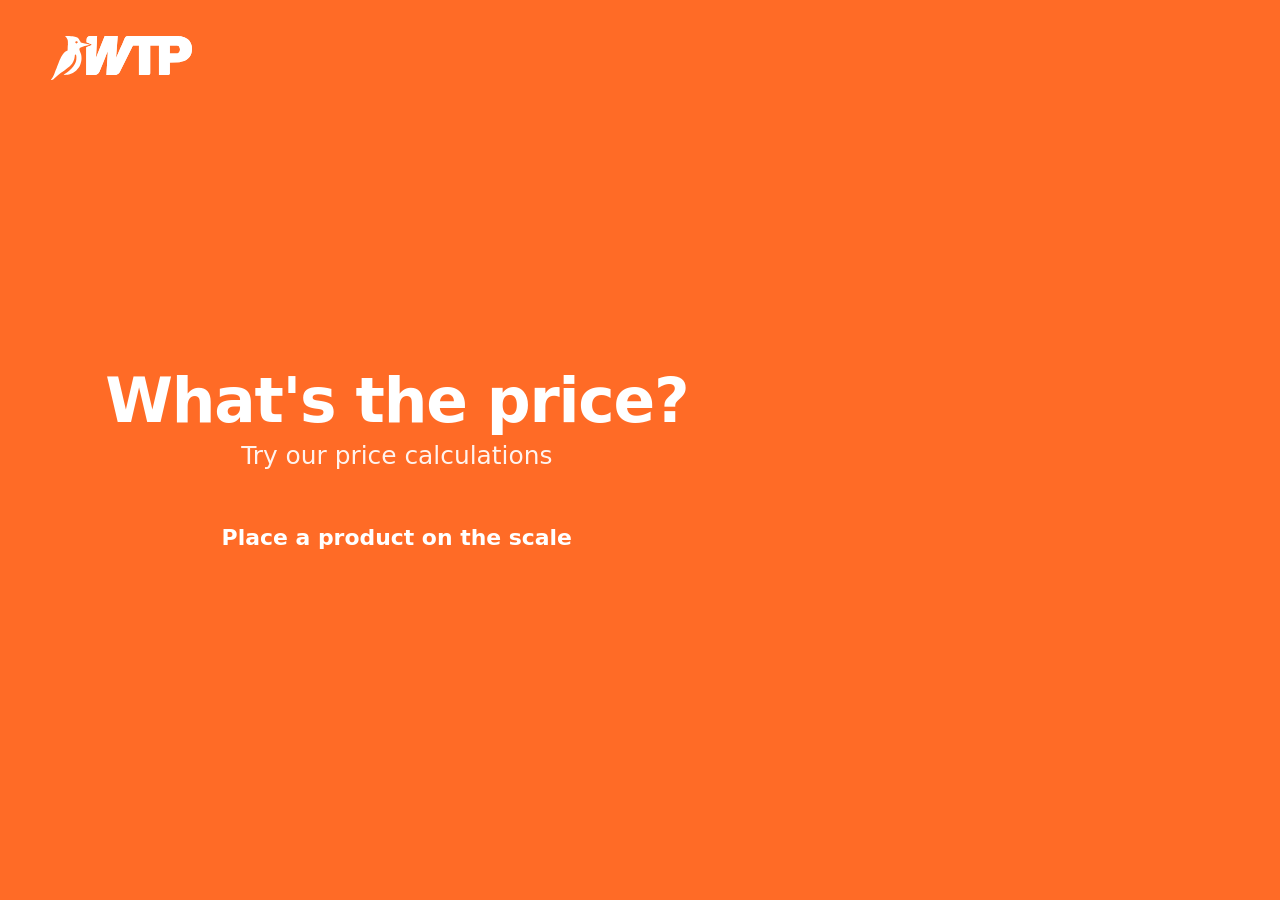
==== index.html @ 4ec13a19 "New WTP wordmark, brand orange #FF6B26, presenter in the corner Replaces the circular badge logos wi" ====
<!DOCTYPE html>
<html lang="en">
  <head>
    <meta charset="UTF-8" />
    <meta name="viewport" content="width=device-width, initial-scale=1.0" />
    <title>What's the price? — Buynamics</title>
    <link rel="stylesheet" href="assets/css/kiosk.css" />
  </head>
  <body>
    <!-- ================= WELCOME ================= -->
    <section class="view view--welcome is-active" id="view-welcome">
      <img src="assets/img/logo-white.svg" alt="Buynamics" class="corner-logo" />

      <div class="welcome">
        <div class="welcome__text">
          <h1>What's the price?</h1>
          <h2>Try our price calculations</h2>
        </div>

        <div class="welcome__prompt">
          <img src="assets/img/triple-chevron-down.svg" alt="" class="chevron" />
          <img src="assets/img/scale.gif" alt="" class="scale-gif" />
          <p>Place a product on the scale</p>
          <img src="assets/img/single-chevron-down.svg" alt="" class="chevron" />
        </div>
      </div>

      <div class="welcome__video">
        <video id="welcome-video" muted loop playsinline preload="auto">
          <source src="assets/video/intro.mp4" type="video/mp4" />
        </video>
      </div>
    </section>

    <!-- ================= LOADING ================= -->
    <section class="view view--loading" id="view-loading">
      <img src="assets/img/logo-white.svg" alt="Buynamics" class="corner-logo" />

      <div class="loading">
        <ul class="loading__steps" id="loading-steps"><!-- built from products.json --></ul>
        <div class="loading__video">
          <video id="loading-video" muted loop playsinline preload="auto">
            <source src="assets/video/loading.mp4" type="video/mp4" />
          </video>
        </div>
      </div>
    </section>

    <!-- ================= PRODUCT ================= -->
    <section class="view view--product" id="view-product">
      <img src="assets/img/logo.svg" alt="Buynamics" class="corner-logo" />

      <div class="product">
        <!-- Left: the receipt -->
        <aside class="receipt" id="receipt">
          <img src="assets/img/logo.svg" alt="" class="receipt__logo" />
          <h2 class="receipt__title">Cost Breakdown</h2>

          <h3 class="receipt__section">Cost Drivers</h3>
          <h4 class="receipt__subsection">Direct Material Costs</h4>
          <dl class="rows rows--materials" id="materials"></dl>
          <dl class="rows rows--distribution" id="distribution"></dl>
          <dl class="rows rows--totals" id="totals"></dl>
        </aside>

        <!-- Right: the product -->
        <main class="detail">
          <header class="detail__head">
            <h1 id="product-name"></h1>
            <div class="origin" id="origin" hidden>
              <span class="origin__label">Origin:</span>
              <span class="origin__value">
                <img id="origin-flag" alt="" />
                <span id="origin-country"></span>
              </span>
            </div>
          </header>

          <div class="specs" id="specs" hidden>
            <div><span class="specs__label">Dimensions:</span> <span id="spec-dimensions"></span></div>
            <div><span class="specs__label">Weight:</span> <span id="spec-weight"></span></div>
            <div><span class="specs__label">EAN code:</span> <span id="spec-ean"></span></div>
            <div><span class="specs__label">NAICS code:</span> <span id="spec-naics"></span></div>
          </div>

          <div class="detail__video">
            <video id="product-video" muted loop playsinline preload="auto"></video>
          </div>

          <div class="impact" id="impact" hidden>
            <div class="impact__head">
              <strong>Coming soon</strong> <span>Impact metrics</span>
            </div>
            <div class="impact__row">
              <span class="impact__label">Social:</span> <span id="impact-social"></span>
              <span class="impact__label">Environmental:</span> <span id="impact-environmental"></span>
              <span class="impact__label">Total:</span> <span id="impact-total"></span>
              <span class="impact__label">CO₂-eq:</span> <span id="impact-co2"></span>
            </div>
          </div>
        </main>
      </div>

      <footer class="footer" id="footer"></footer>
    </section>

    <!-- Shown only if products.json fails to load -->
    <div class="fatal" id="fatal" hidden></div>

    <script src="assets/js/kiosk.js"></script>
  </body>
</html>
---- assets/css/kiosk.css ----
/* ==========================================================================
   WTP Scale kiosk — September 2026
   Hand-written, no framework. Everything here is local: the kiosk must run
   with no network at all.

   Sizing: the rig travels to conferences and gets whatever landscape screen
   the venue provides. Type and spacing scale from viewport units via clamp(),
   and every view keeps a safe margin so nothing lands under a bezel or off
   the edge of an overscanning projector.
   ========================================================================== */

@font-face {
  font-family: "Inter";
  src: url("../fonts/Inter-VariableFont_opsz,wght.ttf") format("truetype");
  font-weight: 100 900;
  font-style: normal;
  font-display: block;
}
@font-face {
  font-family: "Inter";
  src: url("../fonts/Inter-Italic-VariableFont_opsz,wght.ttf") format("truetype");
  font-weight: 100 900;
  font-style: italic;
  font-display: block;
}
@font-face {
  font-family: "IBM Plex Mono";
  src: url("../fonts/IBMPlexMono-Medium.ttf") format("truetype");
  font-weight: 500;
  font-style: normal;
  font-display: block;
}

:root {
  --blue: #002e5a;
  --orange: #ff6b26;
  --neutral: #f1f1f1;
  --white: #fff;
  --ink: #111;
  --ink-soft: #4a4a4a;
  --line: #e0e0e0;

  /* One knob drives the whole type scale, so an odd venue resolution
     shrinks everything proportionally instead of clipping. */
  --u: clamp(0.62rem, 0.83vw + 0.25rem, 1.05rem);
  --safe-x: 4vw;
  --safe-y: 4vh;
  --radius: 0.6rem;

  font-family: "Inter", system-ui, sans-serif;
}

* { box-sizing: border-box; }

html, body {
  margin: 0;
  padding: 0;
  height: 100%;
  width: 100%;
  overflow: hidden;
  background: var(--orange);
  color: var(--ink);
  cursor: none;                 /* kiosk: never show a pointer */
  -webkit-font-smoothing: antialiased;
}

/* --------------------------------------------------------------- views -- */
/* Three views live in the DOM at once; only one is visible. The page never
   navigates, so there is no reload flash between tag scans. */

.view {
  position: fixed;
  inset: 0;
  display: none;
  opacity: 0;
  transition: opacity 260ms ease;
}
.view.is-active { display: block; opacity: 1; }
.view.is-entering { opacity: 0; }

/* Welcome and loading lead with WTP orange; the product page stays neutral
   so the cost breakdown reads as the payoff rather than more branding. */
.view--welcome,
.view--loading { background: var(--orange); color: var(--white); }
.view--product { background: var(--neutral); }

.corner-logo {
  position: absolute;
  top: var(--safe-y);
  left: var(--safe-x);
  width: clamp(7rem, 11vw, 13rem);
  height: auto;
  z-index: 5;
}

video { display: block; }

/* ------------------------------------------------------------- welcome -- */

.welcome {
  height: 100%;
  /* Right padding keeps the text clear of the presenter in the corner. */
  padding: calc(var(--safe-y) * 1.6) 42vw var(--safe-y) var(--safe-x);
  display: grid;
  grid-template-rows: auto auto;
  gap: calc(var(--u) * 3);
  justify-items: center;
  align-content: center;
  text-align: center;
}

.welcome__text h1 {
  margin: 0;
  font-size: calc(var(--u) * 4.2);
  font-weight: 800;
  letter-spacing: -0.02em;
  color: var(--white);
}
.welcome__text h2 {
  margin: calc(var(--u) * 0.3) 0 0;
  font-size: calc(var(--u) * 1.7);
  font-weight: 400;
  color: var(--white);
  opacity: 0.92;
}

.welcome__video {
  position: absolute;
  right: 0;
  bottom: 0;
  z-index: 2;
  pointer-events: none;
  display: flex;
  align-items: flex-end;
}
.welcome__video video {
  /* Sized off the viewport height so he keeps human proportions on any
     screen, and anchored flush to the corner: no frame, no rounding. */
  height: 78vh;
  width: auto;
  max-width: 46vw;
  object-fit: contain;
  object-position: bottom right;
  display: block;
}

.welcome__prompt {
  display: flex;
  flex-direction: column;
  align-items: center;
  gap: calc(var(--u) * 0.4);
}
.welcome__prompt p {
  margin: 0;
  font-size: calc(var(--u) * 1.5);
  font-weight: 600;
}
.chevron { width: calc(var(--u) * 2.2); height: auto; }
.scale-gif { width: calc(var(--u) * 7); height: auto; }

/* ------------------------------------------------------------- loading -- */

.loading {
  height: 100%;
  padding: calc(var(--safe-y) * 1.6) var(--safe-x) var(--safe-y);
  display: grid;
  grid-template-columns: minmax(0, 1fr) minmax(0, 1fr);
  align-items: center;
  gap: calc(var(--u) * 3);
}

.loading__steps { list-style: none; margin: 0; padding: 0; display: grid; gap: calc(var(--u) * 1.4); }
.loading__steps li {
  display: flex;
  align-items: center;
  gap: calc(var(--u) * 1);
  font-size: calc(var(--u) * 1.7);
}

/* Spinner until the step "completes", then a tick. */
.step__icon {
  flex: none;
  width: calc(var(--u) * 2.1);
  height: calc(var(--u) * 2.1);
  border-radius: 50%;
  border: 3px solid rgba(255, 255, 255, 0.3);
  border-top-color: var(--white);
  animation: spin 900ms linear infinite;
}
.loading__steps li.is-done .step__icon {
  animation: none;
  border: none;
  background: var(--white);
  -webkit-mask: url("../img/check.svg") center / 62% no-repeat;
  mask: url("../img/check.svg") center / 62% no-repeat;
}
.loading__steps li.is-done { opacity: 0.85; }

@keyframes spin { to { transform: rotate(360deg); } }

.loading__video { min-width: 0; display: flex; justify-content: center; }
.loading__video video {
  /* intro.mp4 and loading.mp4 carry a non-square pixel aspect ratio and
     display portrait (9:16). Let the box hug the video instead of stretching
     to the column, so the frame wraps the picture rather than empty space. */
  width: auto;
  height: auto;
  max-width: 100%;
  max-height: 72vh;
  object-fit: contain;
  border-radius: 1.1rem;
  box-shadow: 0 0 0 0.35rem rgba(255, 255, 255, 0.9),
              0 1.2rem 2.5rem rgba(0, 0, 0, 0.22);
}

/* ------------------------------------------------------------- product -- */

.product {
  height: 100%;
  padding: calc(var(--safe-y) * 1.5) var(--safe-x) calc(var(--safe-y) + var(--u) * 3.4);
  display: grid;
  grid-template-columns: clamp(16rem, 20vw, 22rem) minmax(0, 1fr);
  gap: calc(var(--u) * 2.4);
  align-items: stretch;      /* let the detail column fill the height */
  max-width: 1900px;
  margin: 0 auto;
}

/* --- receipt ------------------------------------------------------------ */

.receipt {
  background: var(--white);
  border-radius: 0.2em;      /* receipts do not have rounded corners */
  box-shadow: 0 1px 3px rgba(0, 0, 0, 0.08);
  padding: 1.5em 1.25em;
  align-self: start;         /* card hugs its content, column still stretches */
  max-height: 100%;
  font-size: var(--u);       /* JS shrinks this to fit; see fitReceipt() */
  overflow: hidden;
  display: flex;
  flex-direction: column;
  gap: 0.5em;
}
.receipt__logo { width: 7.5em; align-self: center; margin-bottom: 0.5em; }
.receipt__title {
  margin: 0 0 0.5em;
  padding-bottom: 0.5em;
  border-bottom: 1px dashed var(--line);
  text-align: center;
  font-size: 1.35em;
  letter-spacing: 0.02em;
  color: var(--orange);
}
.receipt__section {
  margin: 0;
  font-family: "IBM Plex Mono", ui-monospace, monospace;
  font-size: 0.95em;
  text-transform: uppercase;
  letter-spacing: 0.08em;
  color: var(--orange);
}
.receipt__subsection {
  margin: 0.5em 0 0;
  font-family: "IBM Plex Mono", ui-monospace, monospace;
  font-size: 0.82em;
  text-transform: uppercase;
  letter-spacing: 0.06em;
  color: var(--ink-soft);
  font-weight: 500;
}

.rows { margin: 0; display: grid; gap: 0.22em; font-size: 0.92em; }
.rows > div { display: flex; align-items: flex-end; gap: 0.3em; }
.rows dt { color: var(--ink-soft); flex: 0 1 auto; }

/* The leader is its own element so a long material name can wrap without
   the dots colliding with it. */
.leader {
  flex: 1 1 auto;
  min-width: 1.2em;
  border-bottom: 1px dotted #c9c9c9;
  transform: translateY(-0.32em);
}
.rows dd {
  margin: 0;
  white-space: nowrap;
  flex: none;
  font-family: "IBM Plex Mono", ui-monospace, monospace;
  font-variant-numeric: tabular-nums;
  color: var(--ink);
}

.rows--materials { padding-left: 0.4em; }
.rows--distribution { margin-top: 0.8em; }
.rows--totals { margin-top: 0.6em; }

.row--strong { font-weight: 700; }
.row--strong dt { color: var(--ink); }
.row--rule { border-top: 1px dashed var(--line); padding-top: 0.4em; margin-top: 0.4em; }
.row--grand { font-size: 1.35em; font-weight: 700; color: var(--orange); }
.row--grand dt { color: var(--orange); }
.row--grand dd { color: var(--orange); }
.row--grand .leader { border-bottom-color: transparent; }
/* Strong rows carry their own weight; the dots would only add noise. */
.row--strong .leader { border-bottom-style: none; }

/* --- detail ------------------------------------------------------------- */

.detail { min-width: 0; display: flex; flex-direction: column; gap: calc(var(--u) * 1.1); }

.detail__head { display: flex; justify-content: space-between; align-items: flex-start; gap: var(--u); }
.detail__head h1 {
  margin: 0;
  font-size: calc(var(--u) * 2.6);
  font-weight: 800;
  letter-spacing: -0.01em;
}
.detail__head h1 span { color: var(--ink-soft); font-weight: 500; }

.mono, .origin, .specs, .impact {
  font-family: "IBM Plex Mono", ui-monospace, monospace;
  font-size: calc(var(--u) * 0.92);
  text-transform: uppercase;
  letter-spacing: 0.04em;
}

.origin {
  background: var(--white);
  border-radius: var(--radius);
  padding: calc(var(--u) * 0.6) calc(var(--u) * 0.8);
  box-shadow: 0 1px 3px rgba(0, 0, 0, 0.06);
  white-space: nowrap;
}
.origin__label { color: var(--ink-soft); }
.origin__value { display: inline-flex; align-items: center; gap: calc(var(--u) * 0.4); color: var(--orange); }
.origin__value img { height: calc(var(--u) * 0.9); width: auto; display: block; }

.specs {
  background: var(--white);
  border-radius: var(--radius);
  padding: calc(var(--u) * 0.8);
  box-shadow: 0 1px 3px rgba(0, 0, 0, 0.06);
  display: grid;
  grid-template-columns: repeat(2, minmax(0, 1fr));
  gap: calc(var(--u) * 0.4) calc(var(--u) * 2);
}
.specs__label { color: var(--ink-soft); }
.specs span:not(.specs__label) { color: var(--orange); }
.specs > div.is-empty { display: none; }
.specs[hidden], .impact[hidden], .origin[hidden] { display: none; }

.detail__video {
  flex: 1 1 auto;
  min-height: 0;
  /* Matches the page so object-fit letterboxing is invisible; a white card
     here left visible bars above and below clips that are not 16:9. */
  background: var(--neutral);
  border-radius: var(--radius);
  overflow: hidden;
  display: flex;
}
.detail__video video { width: 100%; height: 100%; object-fit: contain; }

.impact {
  background: var(--white);
  border-radius: var(--radius);
  padding: calc(var(--u) * 0.8);
  box-shadow: 0 1px 3px rgba(0, 0, 0, 0.06);
}
.impact__head { margin-bottom: calc(var(--u) * 0.5); color: var(--ink-soft); }
.impact__head strong { color: var(--ink); }
.impact__row { display: flex; flex-wrap: wrap; gap: calc(var(--u) * 0.3) calc(var(--u) * 0.9); }
.impact__row span:not(.impact__label) { color: var(--orange); }
.impact__label { color: var(--ink-soft); }

/* -------------------------------------------------------------- footer -- */

.footer {
  position: absolute;
  left: 0;
  right: 0;
  bottom: 0;
  background: var(--orange);
  color: var(--white);
  text-align: center;
  padding: calc(var(--u) * 0.7);
  font-size: calc(var(--u) * 1.1);
  font-weight: 600;
}

/* --------------------------------------------------------------- fatal -- */

.fatal {
  position: fixed;
  inset: 0;
  z-index: 99;
  background: var(--blue);   /* deliberately not orange: an error should not look like the brand */
  color: var(--white);
  display: flex;
  align-items: center;
  justify-content: center;
  padding: 10vh;
  text-align: center;
  font-size: calc(var(--u) * 1.4);
  line-height: 1.6;
}
.fatal[hidden] { display: none; }

/* ------------------------------------------------------- narrow screens -- */
/* Venue screens are always landscape, but a short one (e.g. 1280x720)
   needs the receipt to stay readable rather than overflow. */

@media (max-height: 800px) {
  :root { --safe-y: 3vh; }
  .specs { gap: calc(var(--u) * 0.3) calc(var(--u) * 1.2); }
}

@media (max-aspect-ratio: 5/4) {
  /* Unexpectedly squarish or portrait screen: stack instead of clipping. */
  .product { grid-template-columns: minmax(0, 1fr); grid-template-rows: auto 1fr; }
  .loading { grid-template-columns: minmax(0, 1fr); }
  .loading__video { display: none; }
}
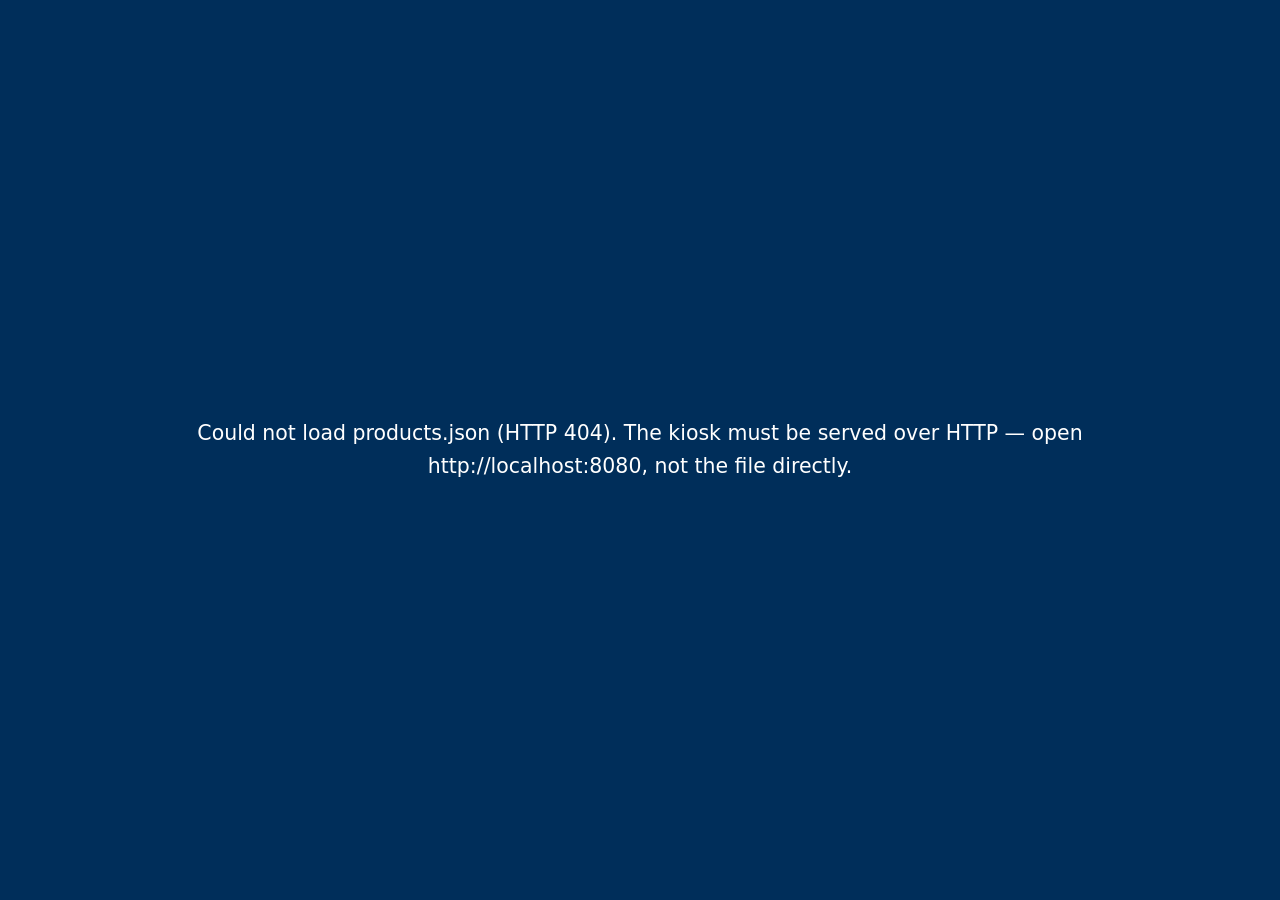
==== commit 54820b73: "Orange welcome and loading screens, receipt-style cost card Welcome and loading now lead with WTP or" ====
--- a/index.html
+++ b/index.html
@@ -17,18 +17,18 @@
           <h2>Try our price calculations</h2>
         </div>
 
+        <div class="welcome__video">
+          <video id="welcome-video" muted loop playsinline preload="auto">
+            <source src="assets/video/intro.mp4" type="video/mp4" />
+          </video>
+        </div>
+
         <div class="welcome__prompt">
           <img src="assets/img/triple-chevron-down.svg" alt="" class="chevron" />
           <img src="assets/img/scale.gif" alt="" class="scale-gif" />
           <p>Place a product on the scale</p>
           <img src="assets/img/single-chevron-down.svg" alt="" class="chevron" />
         </div>
-      </div>
-
-      <div class="welcome__video">
-        <video id="welcome-video" muted loop playsinline preload="auto">
-          <source src="assets/video/intro.mp4" type="video/mp4" />
-        </video>
       </div>
     </section>
 
@@ -48,12 +48,12 @@
 
     <!-- ================= PRODUCT ================= -->
     <section class="view view--product" id="view-product">
-      <img src="assets/img/logo.svg" alt="Buynamics" class="corner-logo" />
+      <img src="assets/img/logo-colour.svg" alt="Buynamics" class="corner-logo" />
 
       <div class="product">
         <!-- Left: the receipt -->
         <aside class="receipt" id="receipt">
-          <img src="assets/img/logo.svg" alt="" class="receipt__logo" />
+          <img src="assets/img/logo-colour.svg" alt="" class="receipt__logo" />
           <h2 class="receipt__title">Cost Breakdown</h2>
 
           <h3 class="receipt__section">Cost Drivers</h3>
--- a/assets/css/kiosk.css
+++ b/assets/css/kiosk.css
@@ -33,7 +33,7 @@
 
 :root {
   --blue: #002e5a;
-  --orange: #ff6b26;
+  --orange: #e8710a;
   --neutral: #f1f1f1;
   --white: #fff;
   --ink: #111;
@@ -88,7 +88,7 @@
   position: absolute;
   top: var(--safe-y);
   left: var(--safe-x);
-  width: clamp(7rem, 11vw, 13rem);
+  width: calc(var(--u) * 6);
   height: auto;
   z-index: 5;
 }
@@ -99,11 +99,10 @@
 
 .welcome {
   height: 100%;
-  /* Right padding keeps the text clear of the presenter in the corner. */
-  padding: calc(var(--safe-y) * 1.6) 42vw var(--safe-y) var(--safe-x);
+  padding: calc(var(--safe-y) * 1.6) var(--safe-x) var(--safe-y);
   display: grid;
-  grid-template-rows: auto auto;
-  gap: calc(var(--u) * 3);
+  grid-template-rows: auto 1fr auto;
+  gap: calc(var(--u) * 1.2);
   justify-items: center;
   align-content: center;
   text-align: center;
@@ -125,23 +124,21 @@
 }
 
 .welcome__video {
-  position: absolute;
-  right: 0;
-  bottom: 0;
-  z-index: 2;
-  pointer-events: none;
-  display: flex;
-  align-items: flex-end;
+  min-height: 0;                /* lets the video shrink inside the grid row */
+  width: 100%;
+  display: flex;
+  justify-content: center;
+  align-items: center;
 }
 .welcome__video video {
-  /* Sized off the viewport height so he keeps human proportions on any
-     screen, and anchored flush to the corner: no frame, no rounding. */
-  height: 78vh;
+  max-height: 100%;
+  max-width: min(100%, 70vw);
+  height: auto;
   width: auto;
-  max-width: 46vw;
   object-fit: contain;
-  object-position: bottom right;
-  display: block;
+  border-radius: 1.1rem;
+  box-shadow: 0 0 0 0.35rem rgba(255, 255, 255, 0.9),
+              0 1.2rem 2.5rem rgba(0, 0, 0, 0.22);
 }
 
 .welcome__prompt {
@@ -241,7 +238,7 @@
   flex-direction: column;
   gap: 0.5em;
 }
-.receipt__logo { width: 7.5em; align-self: center; margin-bottom: 0.5em; }
+.receipt__logo { width: 4.6em; align-self: center; margin-bottom: 0.3em; }
 .receipt__title {
   margin: 0 0 0.5em;
   padding-bottom: 0.5em;
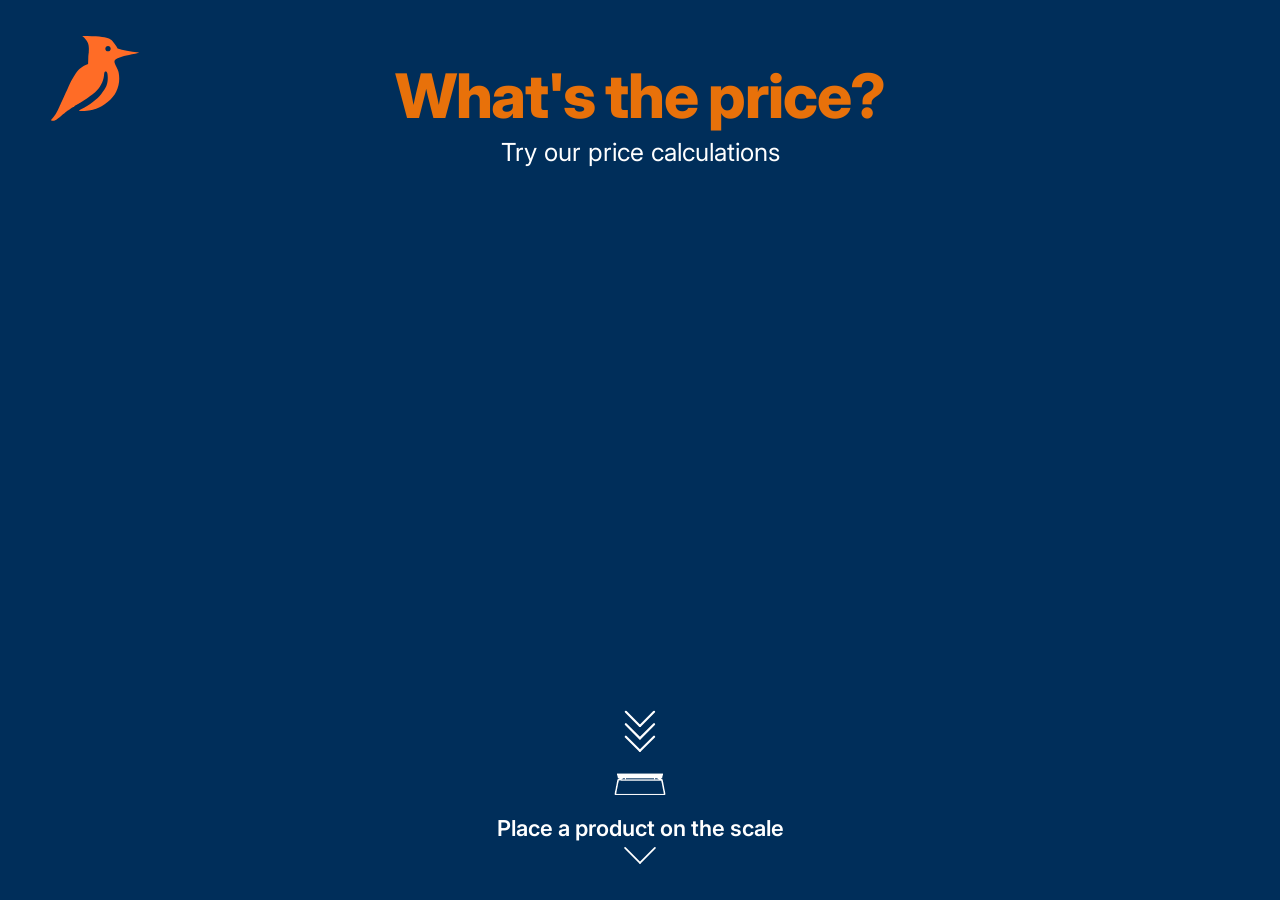
==== commit 9ed91405: "September 2026 rebuild: offline kiosk, one data file, no Selenium Replaces the hand-copied per-produ" ====
--- a/index.html
+++ b/index.html
@@ -9,7 +9,7 @@
   <body>
     <!-- ================= WELCOME ================= -->
     <section class="view view--welcome is-active" id="view-welcome">
-      <img src="assets/img/logo-white.svg" alt="Buynamics" class="corner-logo" />
+      <img src="assets/img/logo-orange2.svg" alt="Buynamics" class="corner-logo" />
 
       <div class="welcome">
         <div class="welcome__text">
@@ -34,7 +34,7 @@
 
     <!-- ================= LOADING ================= -->
     <section class="view view--loading" id="view-loading">
-      <img src="assets/img/logo-white.svg" alt="Buynamics" class="corner-logo" />
+      <img src="assets/img/logo-orange2.svg" alt="Buynamics" class="corner-logo" />
 
       <div class="loading">
         <ul class="loading__steps" id="loading-steps"><!-- built from products.json --></ul>
--- a/assets/css/kiosk.css
+++ b/assets/css/kiosk.css
@@ -58,7 +58,7 @@
   height: 100%;
   width: 100%;
   overflow: hidden;
-  background: var(--orange);
+  background: var(--blue);
   color: var(--ink);
   cursor: none;                 /* kiosk: never show a pointer */
   -webkit-font-smoothing: antialiased;
@@ -78,10 +78,8 @@
 .view.is-active { display: block; opacity: 1; }
 .view.is-entering { opacity: 0; }
 
-/* Welcome and loading lead with WTP orange; the product page stays neutral
-   so the cost breakdown reads as the payoff rather than more branding. */
 .view--welcome,
-.view--loading { background: var(--orange); color: var(--white); }
+.view--loading { background: var(--blue); color: var(--white); }
 .view--product { background: var(--neutral); }
 
 .corner-logo {
@@ -113,14 +111,13 @@
   font-size: calc(var(--u) * 4.2);
   font-weight: 800;
   letter-spacing: -0.02em;
-  color: var(--white);
+  color: var(--orange);
 }
 .welcome__text h2 {
   margin: calc(var(--u) * 0.3) 0 0;
   font-size: calc(var(--u) * 1.7);
   font-weight: 400;
   color: var(--white);
-  opacity: 0.92;
 }
 
 .welcome__video {
@@ -136,9 +133,7 @@
   height: auto;
   width: auto;
   object-fit: contain;
-  border-radius: 1.1rem;
-  box-shadow: 0 0 0 0.35rem rgba(255, 255, 255, 0.9),
-              0 1.2rem 2.5rem rgba(0, 0, 0, 0.22);
+  border-radius: var(--radius);
 }
 
 .welcome__prompt {
@@ -180,14 +175,14 @@
   width: calc(var(--u) * 2.1);
   height: calc(var(--u) * 2.1);
   border-radius: 50%;
-  border: 3px solid rgba(255, 255, 255, 0.3);
-  border-top-color: var(--white);
+  border: 3px solid rgba(255, 255, 255, 0.25);
+  border-top-color: var(--orange);
   animation: spin 900ms linear infinite;
 }
 .loading__steps li.is-done .step__icon {
   animation: none;
   border: none;
-  background: var(--white);
+  background: var(--orange);
   -webkit-mask: url("../img/check.svg") center / 62% no-repeat;
   mask: url("../img/check.svg") center / 62% no-repeat;
 }
@@ -197,17 +192,10 @@
 
 .loading__video { min-width: 0; display: flex; justify-content: center; }
 .loading__video video {
-  /* intro.mp4 and loading.mp4 carry a non-square pixel aspect ratio and
-     display portrait (9:16). Let the box hug the video instead of stretching
-     to the column, so the frame wraps the picture rather than empty space. */
-  width: auto;
-  height: auto;
-  max-width: 100%;
+  width: 100%;
   max-height: 72vh;
   object-fit: contain;
-  border-radius: 1.1rem;
-  box-shadow: 0 0 0 0.35rem rgba(255, 255, 255, 0.9),
-              0 1.2rem 2.5rem rgba(0, 0, 0, 0.22);
+  border-radius: var(--radius);
 }
 
 /* ------------------------------------------------------------- product -- */
@@ -216,7 +204,7 @@
   height: 100%;
   padding: calc(var(--safe-y) * 1.5) var(--safe-x) calc(var(--safe-y) + var(--u) * 3.4);
   display: grid;
-  grid-template-columns: clamp(16rem, 20vw, 22rem) minmax(0, 1fr);
+  grid-template-columns: minmax(0, 1fr) minmax(0, 2fr);
   gap: calc(var(--u) * 2.4);
   align-items: stretch;      /* let the detail column fill the height */
   max-width: 1900px;
@@ -227,9 +215,9 @@
 
 .receipt {
   background: var(--white);
-  border-radius: 0.2em;      /* receipts do not have rounded corners */
+  border-radius: var(--radius);
   box-shadow: 0 1px 3px rgba(0, 0, 0, 0.08);
-  padding: 1.5em 1.25em;
+  padding: 1.6em;
   align-self: start;         /* card hugs its content, column still stretches */
   max-height: 100%;
   font-size: var(--u);       /* JS shrinks this to fit; see fitReceipt() */
@@ -238,54 +226,22 @@
   flex-direction: column;
   gap: 0.5em;
 }
-.receipt__logo { width: 4.6em; align-self: center; margin-bottom: 0.3em; }
+.receipt__logo { width: 5.5em; align-self: center; margin-bottom: 0.4em; }
 .receipt__title {
-  margin: 0 0 0.5em;
-  padding-bottom: 0.5em;
-  border-bottom: 1px dashed var(--line);
+  margin: 0 0 0.6em;
+  padding-bottom: 0.6em;
+  border-bottom: 1px solid var(--line);
   text-align: center;
-  font-size: 1.35em;
-  letter-spacing: 0.02em;
+  font-size: 1.6em;
   color: var(--orange);
 }
-.receipt__section {
-  margin: 0;
-  font-family: "IBM Plex Mono", ui-monospace, monospace;
-  font-size: 0.95em;
-  text-transform: uppercase;
-  letter-spacing: 0.08em;
-  color: var(--orange);
-}
-.receipt__subsection {
-  margin: 0.5em 0 0;
-  font-family: "IBM Plex Mono", ui-monospace, monospace;
-  font-size: 0.82em;
-  text-transform: uppercase;
-  letter-spacing: 0.06em;
-  color: var(--ink-soft);
-  font-weight: 500;
-}
-
-.rows { margin: 0; display: grid; gap: 0.22em; font-size: 0.92em; }
-.rows > div { display: flex; align-items: flex-end; gap: 0.3em; }
-.rows dt { color: var(--ink-soft); flex: 0 1 auto; }
-
-/* The leader is its own element so a long material name can wrap without
-   the dots colliding with it. */
-.leader {
-  flex: 1 1 auto;
-  min-width: 1.2em;
-  border-bottom: 1px dotted #c9c9c9;
-  transform: translateY(-0.32em);
-}
-.rows dd {
-  margin: 0;
-  white-space: nowrap;
-  flex: none;
-  font-family: "IBM Plex Mono", ui-monospace, monospace;
-  font-variant-numeric: tabular-nums;
-  color: var(--ink);
-}
+.receipt__section { margin: 0; font-size: 1.35em; color: var(--orange); }
+.receipt__subsection { margin: 0.4em 0 0; font-size: 1.1em; color: var(--orange); font-weight: 500; }
+
+.rows { margin: 0; display: grid; gap: 0.18em; font-size: 1em; }
+.rows > div { display: flex; justify-content: space-between; gap: 1em; }
+.rows dt { color: var(--ink-soft); }
+.rows dd { margin: 0; white-space: nowrap; font-variant-numeric: tabular-nums; }
 
 .rows--materials { padding-left: 0.4em; }
 .rows--distribution { margin-top: 0.8em; }
@@ -293,13 +249,9 @@
 
 .row--strong { font-weight: 700; }
 .row--strong dt { color: var(--ink); }
-.row--rule { border-top: 1px dashed var(--line); padding-top: 0.4em; margin-top: 0.4em; }
-.row--grand { font-size: 1.35em; font-weight: 700; color: var(--orange); }
+.row--rule { border-top: 1px solid var(--line); padding-top: 0.35em; margin-top: 0.35em; }
+.row--grand { font-size: 1.5em; font-weight: 700; color: var(--orange); }
 .row--grand dt { color: var(--orange); }
-.row--grand dd { color: var(--orange); }
-.row--grand .leader { border-bottom-color: transparent; }
-/* Strong rows carry their own weight; the dots would only add noise. */
-.row--strong .leader { border-bottom-style: none; }
 
 /* --- detail ------------------------------------------------------------- */
 
@@ -391,7 +343,7 @@
   position: fixed;
   inset: 0;
   z-index: 99;
-  background: var(--blue);   /* deliberately not orange: an error should not look like the brand */
+  background: var(--blue);
   color: var(--white);
   display: flex;
   align-items: center;
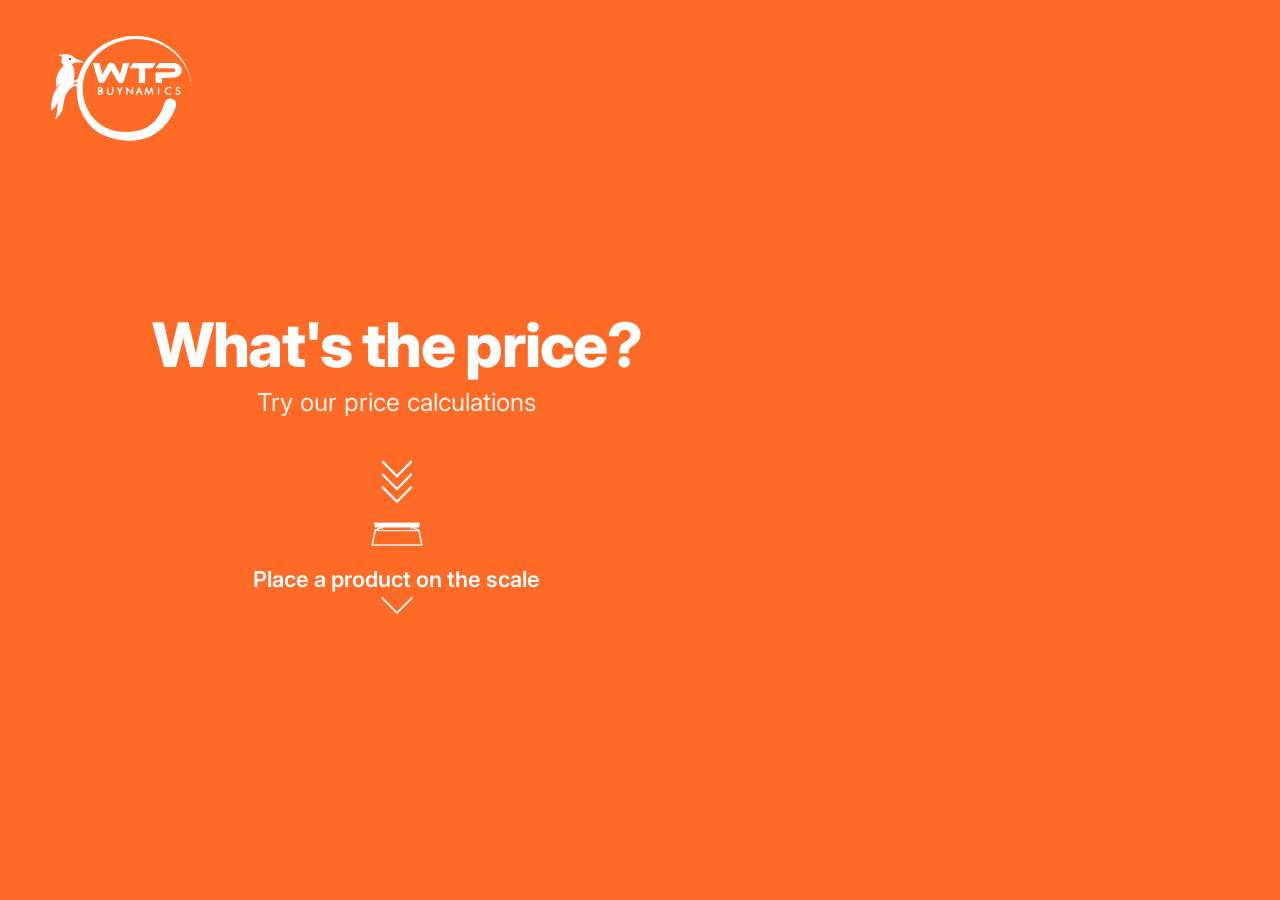
==== commit ff9ece20: "Loop watchdog, RFID auto-detect and health, keyed presenter clip Loop: measured on the Pi via DevToo" ====
--- a/index.html
+++ b/index.html
@@ -9,18 +9,12 @@
   <body>
     <!-- ================= WELCOME ================= -->
     <section class="view view--welcome is-active" id="view-welcome">
-      <img src="assets/img/logo-orange2.svg" alt="Buynamics" class="corner-logo" />
+      <img src="assets/img/logo-white.svg" alt="Buynamics" class="corner-logo" />
 
       <div class="welcome">
         <div class="welcome__text">
           <h1>What's the price?</h1>
           <h2>Try our price calculations</h2>
-        </div>
-
-        <div class="welcome__video">
-          <video id="welcome-video" muted loop playsinline preload="auto">
-            <source src="assets/video/intro.mp4" type="video/mp4" />
-          </video>
         </div>
 
         <div class="welcome__prompt">
@@ -30,11 +24,19 @@
           <img src="assets/img/single-chevron-down.svg" alt="" class="chevron" />
         </div>
       </div>
+
+      <div class="welcome__video">
+        <video id="welcome-video" muted loop playsinline preload="auto">
+          <!-- intro-keyed.mp4: same clip with the blue studio background replaced by
+               the brand orange (tools/key-video.sh). intro.mp4 is the original. -->
+          <source src="assets/video/intro-keyed.mp4" type="video/mp4" />
+        </video>
+      </div>
     </section>
 
     <!-- ================= LOADING ================= -->
     <section class="view view--loading" id="view-loading">
-      <img src="assets/img/logo-orange2.svg" alt="Buynamics" class="corner-logo" />
+      <img src="assets/img/logo-white.svg" alt="Buynamics" class="corner-logo" />
 
       <div class="loading">
         <ul class="loading__steps" id="loading-steps"><!-- built from products.json --></ul>
@@ -48,12 +50,12 @@
 
     <!-- ================= PRODUCT ================= -->
     <section class="view view--product" id="view-product">
-      <img src="assets/img/logo-colour.svg" alt="Buynamics" class="corner-logo" />
+      <img src="assets/img/logo.svg" alt="Buynamics" class="corner-logo" />
 
       <div class="product">
         <!-- Left: the receipt -->
         <aside class="receipt" id="receipt">
-          <img src="assets/img/logo-colour.svg" alt="" class="receipt__logo" />
+          <img src="assets/img/logo.svg" alt="" class="receipt__logo" />
           <h2 class="receipt__title">Cost Breakdown</h2>
 
           <h3 class="receipt__section">Cost Drivers</h3>
@@ -104,6 +106,9 @@
       <footer class="footer" id="footer"></footer>
     </section>
 
+    <!-- Shown only while the RFID reader is not answering -->
+    <div class="reader-warning" id="reader-warning" hidden></div>
+
     <!-- Shown only if products.json fails to load -->
     <div class="fatal" id="fatal" hidden></div>
 
--- a/assets/css/kiosk.css
+++ b/assets/css/kiosk.css
@@ -33,7 +33,7 @@
 
 :root {
   --blue: #002e5a;
-  --orange: #e8710a;
+  --orange: #ff6b26;
   --neutral: #f1f1f1;
   --white: #fff;
   --ink: #111;
@@ -58,7 +58,7 @@
   height: 100%;
   width: 100%;
   overflow: hidden;
-  background: var(--blue);
+  background: var(--orange);
   color: var(--ink);
   cursor: none;                 /* kiosk: never show a pointer */
   -webkit-font-smoothing: antialiased;
@@ -78,15 +78,17 @@
 .view.is-active { display: block; opacity: 1; }
 .view.is-entering { opacity: 0; }
 
+/* Welcome and loading lead with WTP orange; the product page stays neutral
+   so the cost breakdown reads as the payoff rather than more branding. */
 .view--welcome,
-.view--loading { background: var(--blue); color: var(--white); }
+.view--loading { background: var(--orange); color: var(--white); }
 .view--product { background: var(--neutral); }
 
 .corner-logo {
   position: absolute;
   top: var(--safe-y);
   left: var(--safe-x);
-  width: calc(var(--u) * 6);
+  width: clamp(7rem, 11vw, 13rem);
   height: auto;
   z-index: 5;
 }
@@ -97,10 +99,11 @@
 
 .welcome {
   height: 100%;
-  padding: calc(var(--safe-y) * 1.6) var(--safe-x) var(--safe-y);
+  /* Right padding keeps the text clear of the presenter in the corner. */
+  padding: calc(var(--safe-y) * 1.6) 42vw var(--safe-y) var(--safe-x);
   display: grid;
-  grid-template-rows: auto 1fr auto;
-  gap: calc(var(--u) * 1.2);
+  grid-template-rows: auto auto;
+  gap: calc(var(--u) * 3);
   justify-items: center;
   align-content: center;
   text-align: center;
@@ -111,29 +114,34 @@
   font-size: calc(var(--u) * 4.2);
   font-weight: 800;
   letter-spacing: -0.02em;
-  color: var(--orange);
+  color: var(--white);
 }
 .welcome__text h2 {
   margin: calc(var(--u) * 0.3) 0 0;
   font-size: calc(var(--u) * 1.7);
   font-weight: 400;
   color: var(--white);
+  opacity: 0.92;
 }
 
 .welcome__video {
-  min-height: 0;                /* lets the video shrink inside the grid row */
-  width: 100%;
-  display: flex;
-  justify-content: center;
-  align-items: center;
+  position: absolute;
+  right: 0;
+  bottom: 0;
+  z-index: 2;
+  pointer-events: none;
+  display: flex;
+  align-items: flex-end;
 }
 .welcome__video video {
-  max-height: 100%;
-  max-width: min(100%, 70vw);
-  height: auto;
+  /* Sized off the viewport height so he keeps human proportions on any
+     screen, and anchored flush to the corner: no frame, no rounding. */
+  height: 78vh;
   width: auto;
+  max-width: 46vw;
   object-fit: contain;
-  border-radius: var(--radius);
+  object-position: bottom right;
+  display: block;
 }
 
 .welcome__prompt {
@@ -175,14 +183,14 @@
   width: calc(var(--u) * 2.1);
   height: calc(var(--u) * 2.1);
   border-radius: 50%;
-  border: 3px solid rgba(255, 255, 255, 0.25);
-  border-top-color: var(--orange);
+  border: 3px solid rgba(255, 255, 255, 0.3);
+  border-top-color: var(--white);
   animation: spin 900ms linear infinite;
 }
 .loading__steps li.is-done .step__icon {
   animation: none;
   border: none;
-  background: var(--orange);
+  background: var(--white);
   -webkit-mask: url("../img/check.svg") center / 62% no-repeat;
   mask: url("../img/check.svg") center / 62% no-repeat;
 }
@@ -192,10 +200,17 @@
 
 .loading__video { min-width: 0; display: flex; justify-content: center; }
 .loading__video video {
-  width: 100%;
+  /* intro.mp4 and loading.mp4 carry a non-square pixel aspect ratio and
+     display portrait (9:16). Let the box hug the video instead of stretching
+     to the column, so the frame wraps the picture rather than empty space. */
+  width: auto;
+  height: auto;
+  max-width: 100%;
   max-height: 72vh;
   object-fit: contain;
-  border-radius: var(--radius);
+  border-radius: 1.1rem;
+  box-shadow: 0 0 0 0.35rem rgba(255, 255, 255, 0.9),
+              0 1.2rem 2.5rem rgba(0, 0, 0, 0.22);
 }
 
 /* ------------------------------------------------------------- product -- */
@@ -204,7 +219,7 @@
   height: 100%;
   padding: calc(var(--safe-y) * 1.5) var(--safe-x) calc(var(--safe-y) + var(--u) * 3.4);
   display: grid;
-  grid-template-columns: minmax(0, 1fr) minmax(0, 2fr);
+  grid-template-columns: clamp(16rem, 20vw, 22rem) minmax(0, 1fr);
   gap: calc(var(--u) * 2.4);
   align-items: stretch;      /* let the detail column fill the height */
   max-width: 1900px;
@@ -215,9 +230,9 @@
 
 .receipt {
   background: var(--white);
-  border-radius: var(--radius);
+  border-radius: 0.2em;      /* receipts do not have rounded corners */
   box-shadow: 0 1px 3px rgba(0, 0, 0, 0.08);
-  padding: 1.6em;
+  padding: 1.5em 1.25em;
   align-self: start;         /* card hugs its content, column still stretches */
   max-height: 100%;
   font-size: var(--u);       /* JS shrinks this to fit; see fitReceipt() */
@@ -226,22 +241,54 @@
   flex-direction: column;
   gap: 0.5em;
 }
-.receipt__logo { width: 5.5em; align-self: center; margin-bottom: 0.4em; }
+.receipt__logo { width: 7.5em; align-self: center; margin-bottom: 0.5em; }
 .receipt__title {
-  margin: 0 0 0.6em;
-  padding-bottom: 0.6em;
-  border-bottom: 1px solid var(--line);
+  margin: 0 0 0.5em;
+  padding-bottom: 0.5em;
+  border-bottom: 1px dashed var(--line);
   text-align: center;
-  font-size: 1.6em;
+  font-size: 1.35em;
+  letter-spacing: 0.02em;
   color: var(--orange);
 }
-.receipt__section { margin: 0; font-size: 1.35em; color: var(--orange); }
-.receipt__subsection { margin: 0.4em 0 0; font-size: 1.1em; color: var(--orange); font-weight: 500; }
-
-.rows { margin: 0; display: grid; gap: 0.18em; font-size: 1em; }
-.rows > div { display: flex; justify-content: space-between; gap: 1em; }
-.rows dt { color: var(--ink-soft); }
-.rows dd { margin: 0; white-space: nowrap; font-variant-numeric: tabular-nums; }
+.receipt__section {
+  margin: 0;
+  font-family: "IBM Plex Mono", ui-monospace, monospace;
+  font-size: 0.95em;
+  text-transform: uppercase;
+  letter-spacing: 0.08em;
+  color: var(--orange);
+}
+.receipt__subsection {
+  margin: 0.5em 0 0;
+  font-family: "IBM Plex Mono", ui-monospace, monospace;
+  font-size: 0.82em;
+  text-transform: uppercase;
+  letter-spacing: 0.06em;
+  color: var(--ink-soft);
+  font-weight: 500;
+}
+
+.rows { margin: 0; display: grid; gap: 0.22em; font-size: 0.92em; }
+.rows > div { display: flex; align-items: flex-end; gap: 0.3em; }
+.rows dt { color: var(--ink-soft); flex: 0 1 auto; }
+
+/* The leader is its own element so a long material name can wrap without
+   the dots colliding with it. */
+.leader {
+  flex: 1 1 auto;
+  min-width: 1.2em;
+  border-bottom: 1px dotted #c9c9c9;
+  transform: translateY(-0.32em);
+}
+.rows dd {
+  margin: 0;
+  white-space: nowrap;
+  flex: none;
+  font-family: "IBM Plex Mono", ui-monospace, monospace;
+  font-variant-numeric: tabular-nums;
+  color: var(--ink);
+}
 
 .rows--materials { padding-left: 0.4em; }
 .rows--distribution { margin-top: 0.8em; }
@@ -249,9 +296,13 @@
 
 .row--strong { font-weight: 700; }
 .row--strong dt { color: var(--ink); }
-.row--rule { border-top: 1px solid var(--line); padding-top: 0.35em; margin-top: 0.35em; }
-.row--grand { font-size: 1.5em; font-weight: 700; color: var(--orange); }
+.row--rule { border-top: 1px dashed var(--line); padding-top: 0.4em; margin-top: 0.4em; }
+.row--grand { font-size: 1.35em; font-weight: 700; color: var(--orange); }
 .row--grand dt { color: var(--orange); }
+.row--grand dd { color: var(--orange); }
+.row--grand .leader { border-bottom-color: transparent; }
+/* Strong rows carry their own weight; the dots would only add noise. */
+.row--strong .leader { border-bottom-style: none; }
 
 /* --- detail ------------------------------------------------------------- */
 
@@ -337,13 +388,31 @@
   font-weight: 600;
 }
 
+/* ------------------------------------------------------ reader warning -- */
+
+.reader-warning {
+  position: fixed;
+  left: var(--safe-x);
+  bottom: var(--safe-y);
+  z-index: 50;
+  font-family: "IBM Plex Mono", ui-monospace, monospace;
+  font-size: calc(var(--u) * 0.8);
+  text-transform: uppercase;
+  letter-spacing: 0.06em;
+  color: var(--white);
+  background: rgba(0, 0, 0, 0.4);
+  padding: 0.5em 0.85em;
+  border-radius: 0.4em;
+}
+.reader-warning[hidden] { display: none; }
+
 /* --------------------------------------------------------------- fatal -- */
 
 .fatal {
   position: fixed;
   inset: 0;
   z-index: 99;
-  background: var(--blue);
+  background: var(--blue);   /* deliberately not orange: an error should not look like the brand */
   color: var(--white);
   display: flex;
   align-items: center;
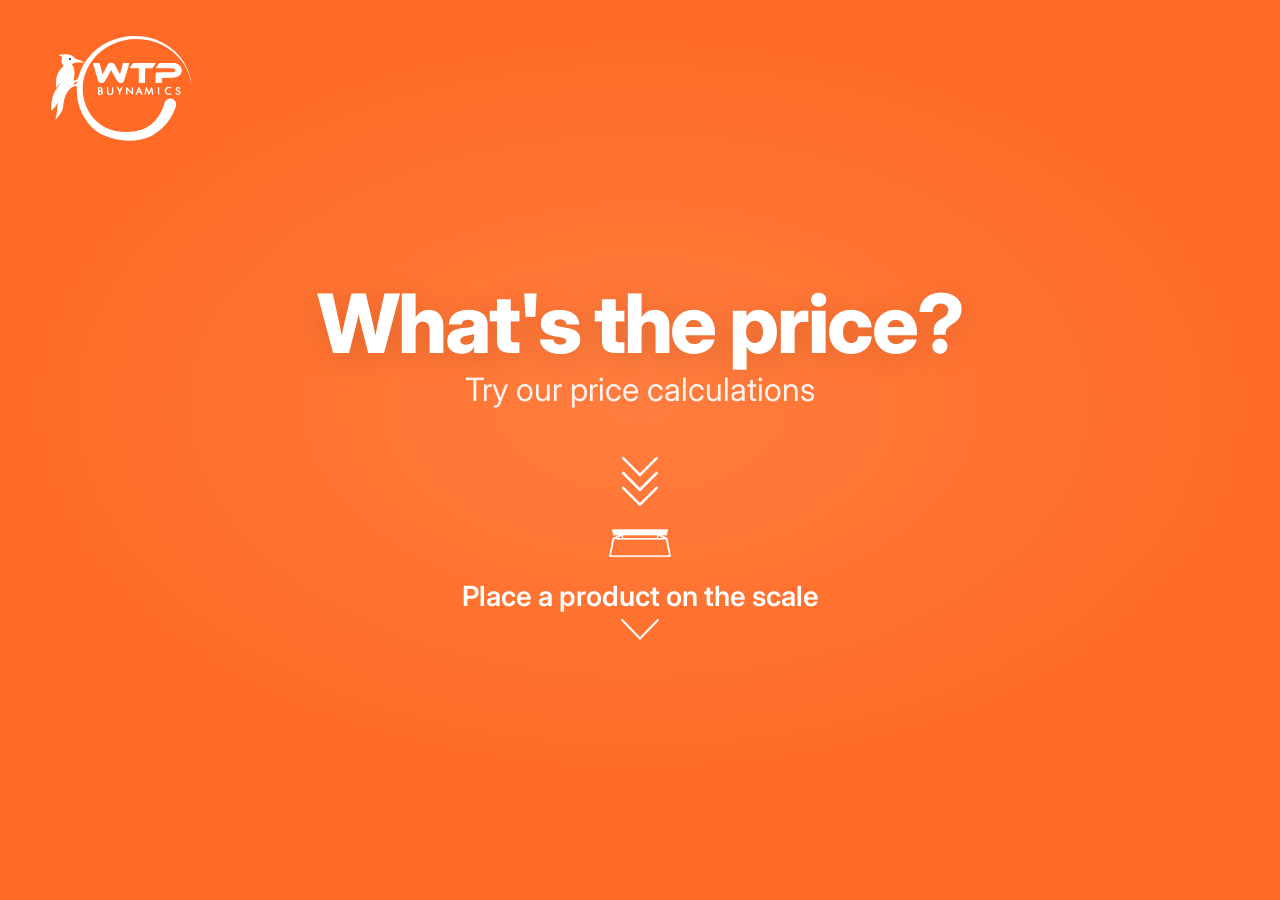
==== commit e89aa92a: "Welcome text centred and larger, loading presenter keyed and in the corner Loading: the framed panel" ====
--- a/index.html
+++ b/index.html
@@ -40,17 +40,20 @@
 
       <div class="loading">
         <ul class="loading__steps" id="loading-steps"><!-- built from products.json --></ul>
-        <div class="loading__video">
-          <video id="loading-video" muted loop playsinline preload="auto">
-            <source src="assets/video/loading.mp4" type="video/mp4" />
-          </video>
-        </div>
+      </div>
+
+      <!-- Same treatment as the welcome presenter: keyed onto the orange and
+           anchored to the corner. Sat a little lower so the waist-down part,
+           where a dark skirt defeats the key, is below the screen edge. -->
+      <div class="loading__video">
+        <video id="loading-video" muted loop playsinline preload="auto">
+          <source src="assets/video/loading-keyed.mp4" type="video/mp4" />
+        </video>
       </div>
     </section>
 
     <!-- ================= PRODUCT ================= -->
     <section class="view view--product" id="view-product">
-      <img src="assets/img/logo.svg" alt="Buynamics" class="corner-logo" />
 
       <div class="product">
         <!-- Left: the receipt -->
--- a/assets/css/kiosk.css
+++ b/assets/css/kiosk.css
@@ -81,7 +81,10 @@
 /* Welcome and loading lead with WTP orange; the product page stays neutral
    so the cost breakdown reads as the payoff rather than more branding. */
 .view--welcome,
-.view--loading { background: var(--orange); color: var(--white); }
+.view--loading {
+  background: radial-gradient(ellipse 70% 60% at 50% 45%, #ff7d3f 0%, var(--orange) 70%);
+  color: var(--white);
+}
 .view--product { background: var(--neutral); }
 
 .corner-logo {
@@ -99,26 +102,29 @@
 
 .welcome {
   height: 100%;
-  /* Right padding keeps the text clear of the presenter in the corner. */
-  padding: calc(var(--safe-y) * 1.6) 42vw var(--safe-y) var(--safe-x);
+  padding: calc(var(--safe-y) * 1.6) var(--safe-x) var(--safe-y);
   display: grid;
   grid-template-rows: auto auto;
-  gap: calc(var(--u) * 3);
+  gap: calc(var(--u) * 3.2);
   justify-items: center;
   align-content: center;
   text-align: center;
+  position: relative;
+  z-index: 3;                 /* text stays above the presenter if they meet */
 }
 
 .welcome__text h1 {
   margin: 0;
-  font-size: calc(var(--u) * 4.2);
+  font-size: calc(var(--u) * 5.6);
   font-weight: 800;
-  letter-spacing: -0.02em;
-  color: var(--white);
+  letter-spacing: -0.025em;
+  line-height: 1.02;
+  color: var(--white);
+  text-shadow: 0 0.06em 0.4em rgba(0, 0, 0, 0.12);
 }
 .welcome__text h2 {
   margin: calc(var(--u) * 0.3) 0 0;
-  font-size: calc(var(--u) * 1.7);
+  font-size: calc(var(--u) * 2.2);
   font-weight: 400;
   color: var(--white);
   opacity: 0.92;
@@ -152,11 +158,20 @@
 }
 .welcome__prompt p {
   margin: 0;
-  font-size: calc(var(--u) * 1.5);
+  font-size: calc(var(--u) * 1.9);
   font-weight: 600;
 }
-.chevron { width: calc(var(--u) * 2.2); height: auto; }
-.scale-gif { width: calc(var(--u) * 7); height: auto; }
+.chevron { width: calc(var(--u) * 2.6); height: auto; }
+.scale-gif { width: calc(var(--u) * 8.5); height: auto; }
+
+/* A slow downward nudge on the chevrons: the one thing on the screen that
+   moves toward the scale, so the eye lands on the instruction. */
+.welcome__prompt .chevron { animation: nudge 2.4s ease-in-out infinite; }
+.welcome__prompt .chevron:last-child { animation-delay: 0.4s; }
+@keyframes nudge {
+  0%, 100% { transform: translateY(0); opacity: 0.85; }
+  50%      { transform: translateY(0.45em); opacity: 1; }
+}
 
 /* ------------------------------------------------------------- loading -- */
 
@@ -164,17 +179,19 @@
   height: 100%;
   padding: calc(var(--safe-y) * 1.6) var(--safe-x) var(--safe-y);
   display: grid;
-  grid-template-columns: minmax(0, 1fr) minmax(0, 1fr);
-  align-items: center;
-  gap: calc(var(--u) * 3);
+  align-content: center;
+  justify-items: center;
+  position: relative;
+  z-index: 3;
 }
 
 .loading__steps { list-style: none; margin: 0; padding: 0; display: grid; gap: calc(var(--u) * 1.4); }
 .loading__steps li {
   display: flex;
   align-items: center;
-  gap: calc(var(--u) * 1);
-  font-size: calc(var(--u) * 1.7);
+  gap: calc(var(--u) * 1.1);
+  font-size: calc(var(--u) * 2.1);
+  font-weight: 500;
 }
 
 /* Spinner until the step "completes", then a tick. */
@@ -198,19 +215,22 @@
 
 @keyframes spin { to { transform: rotate(360deg); } }
 
-.loading__video { min-width: 0; display: flex; justify-content: center; }
+.loading__video {
+  position: absolute;
+  right: 0;
+  bottom: -24vh;              /* waist-down is below the edge: see index.html */
+  z-index: 2;
+  pointer-events: none;
+  display: flex;
+  align-items: flex-end;
+}
 .loading__video video {
-  /* intro.mp4 and loading.mp4 carry a non-square pixel aspect ratio and
-     display portrait (9:16). Let the box hug the video instead of stretching
-     to the column, so the frame wraps the picture rather than empty space. */
+  height: 100vh;
   width: auto;
-  height: auto;
-  max-width: 100%;
-  max-height: 72vh;
+  max-width: 46vw;
   object-fit: contain;
-  border-radius: 1.1rem;
-  box-shadow: 0 0 0 0.35rem rgba(255, 255, 255, 0.9),
-              0 1.2rem 2.5rem rgba(0, 0, 0, 0.22);
+  object-position: bottom right;
+  display: block;
 }
 
 /* ------------------------------------------------------------- product -- */
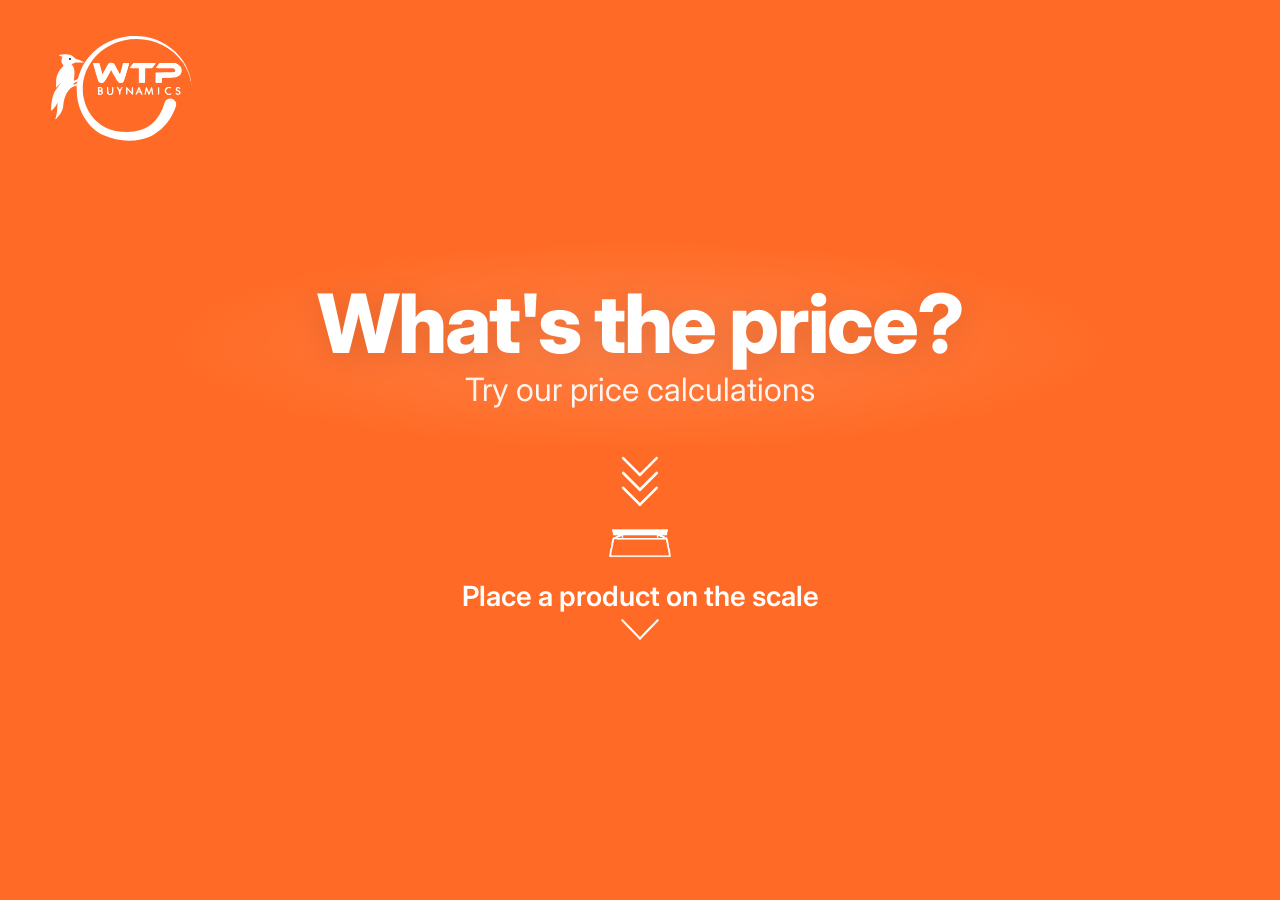
==== commit 60735a9d: "Contain the glow behind the text; lift the loading presenter A page-wide radial gradient made the ke" ====
--- a/index.html
+++ b/index.html
@@ -12,7 +12,7 @@
       <img src="assets/img/logo-white.svg" alt="Buynamics" class="corner-logo" />
 
       <div class="welcome">
-        <div class="welcome__text">
+        <div class="welcome__text glow-host">
           <h1>What's the price?</h1>
           <h2>Try our price calculations</h2>
         </div>
@@ -39,7 +39,7 @@
       <img src="assets/img/logo-white.svg" alt="Buynamics" class="corner-logo" />
 
       <div class="loading">
-        <ul class="loading__steps" id="loading-steps"><!-- built from products.json --></ul>
+        <ul class="loading__steps glow-host" id="loading-steps"><!-- built from products.json --></ul>
       </div>
 
       <!-- Same treatment as the welcome presenter: keyed onto the orange and
--- a/assets/css/kiosk.css
+++ b/assets/css/kiosk.css
@@ -80,10 +80,21 @@
 
 /* Welcome and loading lead with WTP orange; the product page stays neutral
    so the cost breakdown reads as the payoff rather than more branding. */
+/* Flat brand orange, deliberately: the keyed presenter clips carry the same
+   flat orange baked into their pixels, and any page-wide gradient makes the
+   edge of the video rectangle visible again. Depth comes from a contained
+   glow behind the text instead, which never reaches the presenter. */
 .view--welcome,
-.view--loading {
-  background: radial-gradient(ellipse 70% 60% at 50% 45%, #ff7d3f 0%, var(--orange) 70%);
-  color: var(--white);
+.view--loading { background: var(--orange); color: var(--white); }
+
+.glow-host { position: relative; }
+.glow-host::before {
+  content: "";
+  position: absolute;
+  inset: -40% -30%;
+  background: radial-gradient(ellipse at center, rgba(255, 255, 255, 0.14) 0%, rgba(255, 255, 255, 0) 65%);
+  z-index: -1;
+  pointer-events: none;
 }
 .view--product { background: var(--neutral); }
 
@@ -111,6 +122,7 @@
   text-align: center;
   position: relative;
   z-index: 3;                 /* text stays above the presenter if they meet */
+  isolation: isolate;         /* keeps the glow's z-index:-1 inside this block */
 }
 
 .welcome__text h1 {
@@ -183,6 +195,7 @@
   justify-items: center;
   position: relative;
   z-index: 3;
+  isolation: isolate;
 }
 
 .loading__steps { list-style: none; margin: 0; padding: 0; display: grid; gap: calc(var(--u) * 1.4); }
@@ -218,7 +231,7 @@
 .loading__video {
   position: absolute;
   right: 0;
-  bottom: -24vh;              /* waist-down is below the edge: see index.html */
+  bottom: -12vh;              /* waist-down mostly below the edge: see index.html */
   z-index: 2;
   pointer-events: none;
   display: flex;
